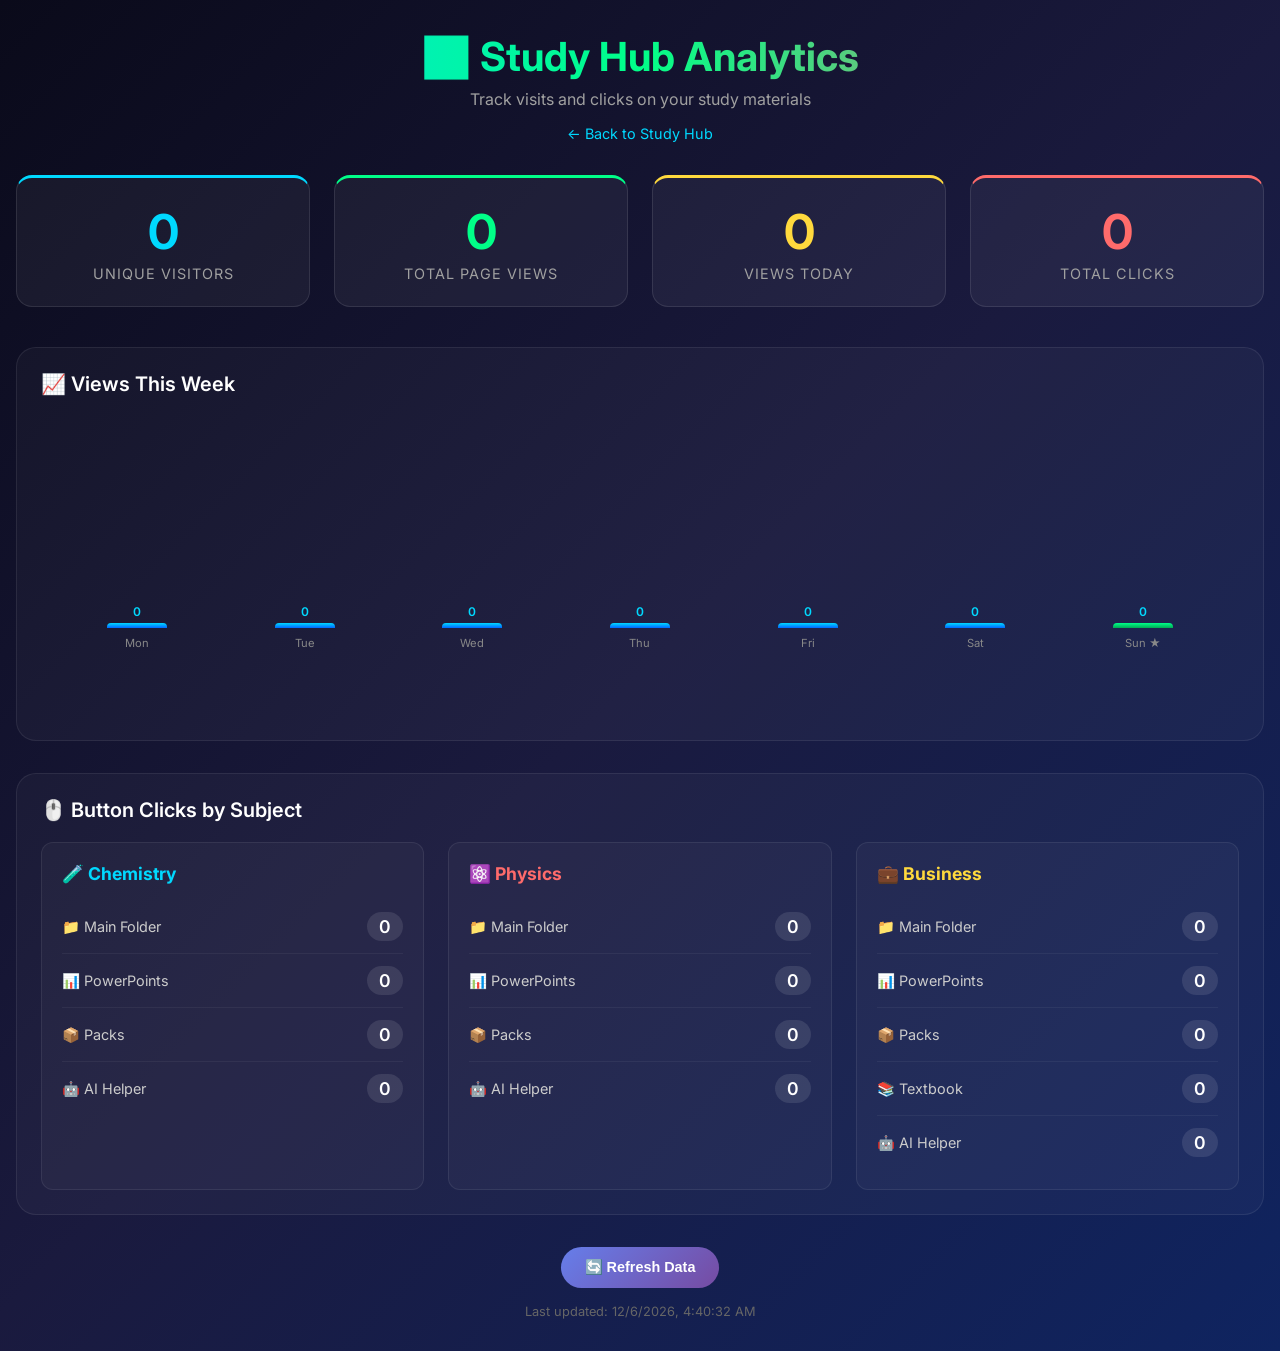
==== stats.html @ a72aca6e "Add files via upload" ====
<!DOCTYPE html>
<html lang="en">
<head>
    <meta charset="UTF-8">
    <meta name="viewport" content="width=device-width, initial-scale=1.0">
    <title>📊 Study Hub Analytics</title>
    <link rel="preconnect" href="https://fonts.googleapis.com">
    <link rel="preconnect" href="https://fonts.gstatic.com" crossorigin>
    <link href="https://fonts.googleapis.com/css2?family=Inter:wght@400;500;600;700&display=swap" rel="stylesheet">
    <style>
        * {
            margin: 0;
            padding: 0;
            box-sizing: border-box;
        }

        body {
            font-family: 'Inter', -apple-system, BlinkMacSystemFont, 'Segoe UI', Roboto, sans-serif;
            background: linear-gradient(135deg, #0a0a1a 0%, #1a1a3e 50%, #0f2460 100%);
            min-height: 100vh;
            color: #ffffff;
            padding: 2rem 1rem;
        }

        .container {
            max-width: 1400px;
            margin: 0 auto;
        }

        header {
            text-align: center;
            margin-bottom: 2rem;
        }

        header h1 {
            font-size: 2.5rem;
            font-weight: 700;
            margin-bottom: 0.5rem;
            background: linear-gradient(90deg, #00d9ff, #00ff88, #ff6b6b);
            -webkit-background-clip: text;
            -webkit-text-fill-color: transparent;
            background-clip: text;
        }

        .subtitle {
            color: #a0a0a0;
            font-size: 1rem;
        }

        .back-link {
            display: inline-block;
            margin-top: 1rem;
            color: #00d9ff;
            text-decoration: none;
            font-size: 0.9rem;
            transition: all 0.3s;
        }

        .back-link:hover {
            color: #00ff88;
        }

        /* Stats Overview */
        .stats-overview {
            display: grid;
            grid-template-columns: repeat(auto-fit, minmax(200px, 1fr));
            gap: 1.5rem;
            margin-bottom: 2.5rem;
        }

        .stat-card {
            background: rgba(255, 255, 255, 0.05);
            border-radius: 16px;
            padding: 1.5rem;
            text-align: center;
            border: 1px solid rgba(255, 255, 255, 0.1);
            transition: all 0.3s;
        }

        .stat-card:hover {
            transform: translateY(-3px);
            box-shadow: 0 10px 30px rgba(0, 0, 0, 0.3);
        }

        .stat-card.visitors {
            border-top: 3px solid #00d9ff;
        }

        .stat-card.pageviews {
            border-top: 3px solid #00ff88;
        }

        .stat-card.clicks {
            border-top: 3px solid #ff6b6b;
        }

        .stat-card.today {
            border-top: 3px solid #ffd93d;
        }

        .stat-value {
            font-size: 3rem;
            font-weight: 700;
            margin-bottom: 0.25rem;
        }

        .stat-card.visitors .stat-value { color: #00d9ff; }
        .stat-card.pageviews .stat-value { color: #00ff88; }
        .stat-card.clicks .stat-value { color: #ff6b6b; }
        .stat-card.today .stat-value { color: #ffd93d; }

        .stat-label {
            color: #a0a0a0;
            font-size: 0.9rem;
            text-transform: uppercase;
            letter-spacing: 1px;
        }

        /* Sections */
        .section {
            background: rgba(255, 255, 255, 0.03);
            border-radius: 20px;
            padding: 1.5rem;
            margin-bottom: 2rem;
            border: 1px solid rgba(255, 255, 255, 0.08);
        }

        .section-title {
            font-size: 1.25rem;
            font-weight: 600;
            margin-bottom: 1.25rem;
            display: flex;
            align-items: center;
            gap: 0.5rem;
        }

        /* Click Stats Grid */
        .clicks-grid {
            display: grid;
            grid-template-columns: repeat(auto-fit, minmax(300px, 1fr));
            gap: 1.5rem;
        }

        .subject-stats {
            background: rgba(255, 255, 255, 0.03);
            border-radius: 12px;
            padding: 1.25rem;
            border: 1px solid rgba(255, 255, 255, 0.08);
        }

        .subject-stats h3 {
            font-size: 1.1rem;
            margin-bottom: 1rem;
            display: flex;
            align-items: center;
            gap: 0.5rem;
        }

        .subject-stats.chemistry h3 { color: #00d9ff; }
        .subject-stats.physics h3 { color: #ff6b6b; }
        .subject-stats.business h3 { color: #ffd93d; }

        .click-item {
            display: flex;
            justify-content: space-between;
            align-items: center;
            padding: 0.75rem 0;
            border-bottom: 1px solid rgba(255, 255, 255, 0.05);
        }

        .click-item:last-child {
            border-bottom: none;
        }

        .click-name {
            display: flex;
            align-items: center;
            gap: 0.5rem;
            color: #ccc;
            font-size: 0.9rem;
        }

        .click-count {
            font-weight: 600;
            font-size: 1.1rem;
            color: #fff;
            background: rgba(255, 255, 255, 0.1);
            padding: 0.25rem 0.75rem;
            border-radius: 20px;
        }

        /* Chart Container */
        .chart-container {
            height: 300px;
            position: relative;
        }

        .chart-bars {
            display: flex;
            align-items: flex-end;
            justify-content: space-around;
            height: 250px;
            padding: 1rem;
            gap: 0.5rem;
        }

        .bar-wrapper {
            display: flex;
            flex-direction: column;
            align-items: center;
            flex: 1;
            max-width: 60px;
        }

        .bar {
            width: 100%;
            background: linear-gradient(180deg, #00d9ff 0%, #0066ff 100%);
            border-radius: 4px 4px 0 0;
            min-height: 5px;
            transition: all 0.5s ease;
            position: relative;
        }

        .bar:hover {
            filter: brightness(1.2);
        }

        .bar-label {
            font-size: 0.7rem;
            color: #888;
            margin-top: 0.5rem;
            text-align: center;
        }

        .bar-value {
            font-size: 0.75rem;
            color: #00d9ff;
            margin-bottom: 0.25rem;
            font-weight: 600;
        }

        /* Loading */
        .loading {
            text-align: center;
            padding: 3rem;
            color: #888;
        }

        .loading-spinner {
            width: 40px;
            height: 40px;
            border: 3px solid rgba(255, 255, 255, 0.1);
            border-top-color: #00d9ff;
            border-radius: 50%;
            animation: spin 1s linear infinite;
            margin: 0 auto 1rem;
        }

        @keyframes spin {
            to { transform: rotate(360deg); }
        }

        /* Error */
        .error {
            background: rgba(255, 107, 107, 0.1);
            border: 1px solid rgba(255, 107, 107, 0.3);
            border-radius: 12px;
            padding: 1.5rem;
            text-align: center;
            color: #ff6b6b;
        }

        /* Refresh Button */
        .refresh-btn {
            background: linear-gradient(135deg, #667eea 0%, #764ba2 100%);
            color: white;
            border: none;
            padding: 0.75rem 1.5rem;
            border-radius: 25px;
            cursor: pointer;
            font-weight: 600;
            font-size: 0.9rem;
            transition: all 0.3s;
            display: inline-flex;
            align-items: center;
            gap: 0.5rem;
        }

        .refresh-btn:hover {
            transform: translateY(-2px);
            box-shadow: 0 5px 20px rgba(102, 126, 234, 0.4);
        }

        .last-updated {
            color: #666;
            font-size: 0.8rem;
            margin-top: 1rem;
        }

        /* Top Pages Table */
        .pages-table {
            width: 100%;
            border-collapse: collapse;
        }

        .pages-table th,
        .pages-table td {
            padding: 0.75rem;
            text-align: left;
            border-bottom: 1px solid rgba(255, 255, 255, 0.05);
        }

        .pages-table th {
            color: #888;
            font-weight: 500;
            font-size: 0.85rem;
            text-transform: uppercase;
            letter-spacing: 0.5px;
        }

        .pages-table td {
            color: #ccc;
        }

        .pages-table .count {
            color: #00ff88;
            font-weight: 600;
        }

        /* Responsive */
        @media (max-width: 768px) {
            header h1 {
                font-size: 1.75rem;
            }
            
            .stats-overview {
                grid-template-columns: repeat(2, 1fr);
            }
            
            .stat-value {
                font-size: 2rem;
            }

            .clicks-grid {
                grid-template-columns: 1fr;
            }
        }
    </style>
</head>
<body>
    <div class="container">
        <header>
            <h1>📊 Study Hub Analytics</h1>
            <p class="subtitle">Track visits and clicks on your study materials</p>
            <a href="index.html" class="back-link">← Back to Study Hub</a>
        </header>

        <div id="content">
            <div class="loading">
                <div class="loading-spinner"></div>
                <p>Loading analytics data...</p>
            </div>
        </div>
    </div>

    <script>
        const API_TOKEN = '12tmoo7i14a021hqzvahxxjmuykbzyu5gx944eio9dfu6wgfjo';
        const API_BASE = 'https://dalil-bot.goatcounter.com/api/v0';

        // Button click tracking paths
        const clickPaths = {
            chemistry: [
                { path: 'chemistry-main-folder', label: 'Main Folder', icon: '📁' },
                { path: 'chemistry-powerpoints', label: 'PowerPoints', icon: '📊' },
                { path: 'chemistry-packs', label: 'Packs', icon: '📦' },
                { path: 'chemistry-ai-helper', label: 'AI Helper', icon: '🤖' }
            ],
            physics: [
                { path: 'physics-main-folder', label: 'Main Folder', icon: '📁' },
                { path: 'physics-powerpoints', label: 'PowerPoints', icon: '📊' },
                { path: 'physics-packs', label: 'Packs', icon: '📦' },
                { path: 'physics-ai-helper', label: 'AI Helper', icon: '🤖' }
            ],
            business: [
                { path: 'business-main-folder', label: 'Main Folder', icon: '📁' },
                { path: 'business-powerpoints', label: 'PowerPoints', icon: '📊' },
                { path: 'business-packs', label: 'Packs', icon: '📦' },
                { path: 'business-textbook', label: 'Textbook', icon: '📚' },
                { path: 'business-ai-helper', label: 'AI Helper', icon: '🤖' }
            ]
        };

        async function fetchStats() {
            try {
                const response = await fetch(`${API_BASE}/stats/total`, {
                    headers: {
                        'Authorization': `Bearer ${API_TOKEN}`
                    }
                });
                
                if (!response.ok) throw new Error('Failed to fetch stats');
                return await response.json();
            } catch (error) {
                console.error('Error fetching total stats:', error);
                return null;
            }
        }

        async function fetchHits(period = 'week') {
            try {
                const response = await fetch(`${API_BASE}/stats/hits?period=${period}`, {
                    headers: {
                        'Authorization': `Bearer ${API_TOKEN}`
                    }
                });
                
                if (!response.ok) throw new Error('Failed to fetch hits');
                return await response.json();
            } catch (error) {
                console.error('Error fetching hits:', error);
                return null;
            }
        }

        async function fetchPathStats(path) {
            try {
                const response = await fetch(`${API_BASE}/stats/hits?filter=${encodeURIComponent(path)}`, {
                    headers: {
                        'Authorization': `Bearer ${API_TOKEN}`
                    }
                });
                
                if (!response.ok) return 0;
                const data = await response.json();
                return data.total || 0;
            } catch (error) {
                return 0;
            }
        }

        function formatNumber(num) {
            if (num >= 1000) {
                return (num / 1000).toFixed(1) + 'k';
            }
            return num.toString();
        }

        async function loadAnalytics() {
            const content = document.getElementById('content');
            
            try {
                // Fetch main stats
                const [totalStats, hitsData] = await Promise.all([
                    fetchStats(),
                    fetchHits('week')
                ]);

                // Calculate totals
                let totalVisitors = 0;
                let totalPageviews = 0;
                let todayViews = 0;
                let dailyData = [];

                if (hitsData && hitsData.hits) {
                    hitsData.hits.forEach(hit => {
                        totalPageviews += hit.count || 0;
                        if (hit.stats) {
                            hit.stats.forEach(stat => {
                                dailyData.push({
                                    date: stat.day,
                                    count: stat.count
                                });
                            });
                        }
                    });
                }

                if (totalStats) {
                    totalVisitors = totalStats.total_unique || totalStats.total || 0;
                    totalPageviews = totalStats.total || totalPageviews;
                }

                // Get today's count
                const today = new Date().toISOString().split('T')[0];
                if (dailyData.length > 0) {
                    const todayData = dailyData.find(d => d.date === today);
                    todayViews = todayData ? todayData.count : 0;
                }

                // Build the dashboard HTML
                let html = `
                    <div class="stats-overview">
                        <div class="stat-card visitors">
                            <div class="stat-value">${formatNumber(totalVisitors)}</div>
                            <div class="stat-label">Unique Visitors</div>
                        </div>
                        <div class="stat-card pageviews">
                            <div class="stat-value">${formatNumber(totalPageviews)}</div>
                            <div class="stat-label">Total Page Views</div>
                        </div>
                        <div class="stat-card today">
                            <div class="stat-value">${formatNumber(todayViews)}</div>
                            <div class="stat-label">Views Today</div>
                        </div>
                        <div class="stat-card clicks">
                            <div class="stat-value" id="total-clicks">-</div>
                            <div class="stat-label">Total Clicks</div>
                        </div>
                    </div>

                    <div class="section">
                        <h2 class="section-title">📈 Views This Week</h2>
                        <div class="chart-container">
                            <div class="chart-bars" id="weekly-chart">
                                ${generateWeeklyChart(dailyData)}
                            </div>
                        </div>
                    </div>

                    <div class="section">
                        <h2 class="section-title">🖱️ Button Clicks by Subject</h2>
                        <div class="clicks-grid">
                            <div class="subject-stats chemistry">
                                <h3>🧪 Chemistry</h3>
                                <div id="chemistry-clicks">
                                    <div class="loading"><div class="loading-spinner"></div></div>
                                </div>
                            </div>
                            <div class="subject-stats physics">
                                <h3>⚛️ Physics</h3>
                                <div id="physics-clicks">
                                    <div class="loading"><div class="loading-spinner"></div></div>
                                </div>
                            </div>
                            <div class="subject-stats business">
                                <h3>💼 Business</h3>
                                <div id="business-clicks">
                                    <div class="loading"><div class="loading-spinner"></div></div>
                                </div>
                            </div>
                        </div>
                    </div>

                    <div style="text-align: center; margin-top: 2rem;">
                        <button class="refresh-btn" onclick="location.reload()">
                            🔄 Refresh Data
                        </button>
                        <p class="last-updated">Last updated: ${new Date().toLocaleString()}</p>
                    </div>
                `;

                content.innerHTML = html;

                // Load click stats for each subject
                loadClickStats();

            } catch (error) {
                content.innerHTML = `
                    <div class="error">
                        <h3>⚠️ Could not load analytics</h3>
                        <p>${error.message}</p>
                        <button class="refresh-btn" onclick="location.reload()" style="margin-top: 1rem;">
                            🔄 Try Again
                        </button>
                    </div>
                `;
            }
        }

        function generateWeeklyChart(dailyData) {
            const days = ['Sun', 'Mon', 'Tue', 'Wed', 'Thu', 'Fri', 'Sat'];
            const today = new Date();
            let chartHtml = '';
            let maxCount = 1;

            // Get last 7 days
            const weekData = [];
            for (let i = 6; i >= 0; i--) {
                const date = new Date(today);
                date.setDate(date.getDate() - i);
                const dateStr = date.toISOString().split('T')[0];
                const dayData = dailyData.find(d => d.date === dateStr);
                const count = dayData ? dayData.count : 0;
                weekData.push({
                    day: days[date.getDay()],
                    count: count,
                    isToday: i === 0
                });
                if (count > maxCount) maxCount = count;
            }

            weekData.forEach(data => {
                const height = Math.max((data.count / maxCount) * 200, 5);
                const barColor = data.isToday 
                    ? 'linear-gradient(180deg, #00ff88 0%, #00aa55 100%)'
                    : 'linear-gradient(180deg, #00d9ff 0%, #0066ff 100%)';
                
                chartHtml += `
                    <div class="bar-wrapper">
                        <div class="bar-value">${data.count}</div>
                        <div class="bar" style="height: ${height}px; background: ${barColor};"></div>
                        <div class="bar-label">${data.day}${data.isToday ? ' ★' : ''}</div>
                    </div>
                `;
            });

            return chartHtml;
        }

        async function loadClickStats() {
            let totalClicks = 0;

            for (const [subject, paths] of Object.entries(clickPaths)) {
                const container = document.getElementById(`${subject}-clicks`);
                let html = '';

                for (const item of paths) {
                    // For now, show placeholder - GoatCounter click tracking needs page loads to register
                    const count = 0; // Will populate as clicks happen
                    totalClicks += count;

                    html += `
                        <div class="click-item">
                            <span class="click-name">${item.icon} ${item.label}</span>
                            <span class="click-count">${count}</span>
                        </div>
                    `;
                }

                container.innerHTML = html;
            }

            // Update total clicks
            document.getElementById('total-clicks').textContent = formatNumber(totalClicks);
        }

        // Load analytics on page load
        loadAnalytics();
    </script>
</body>
</html>
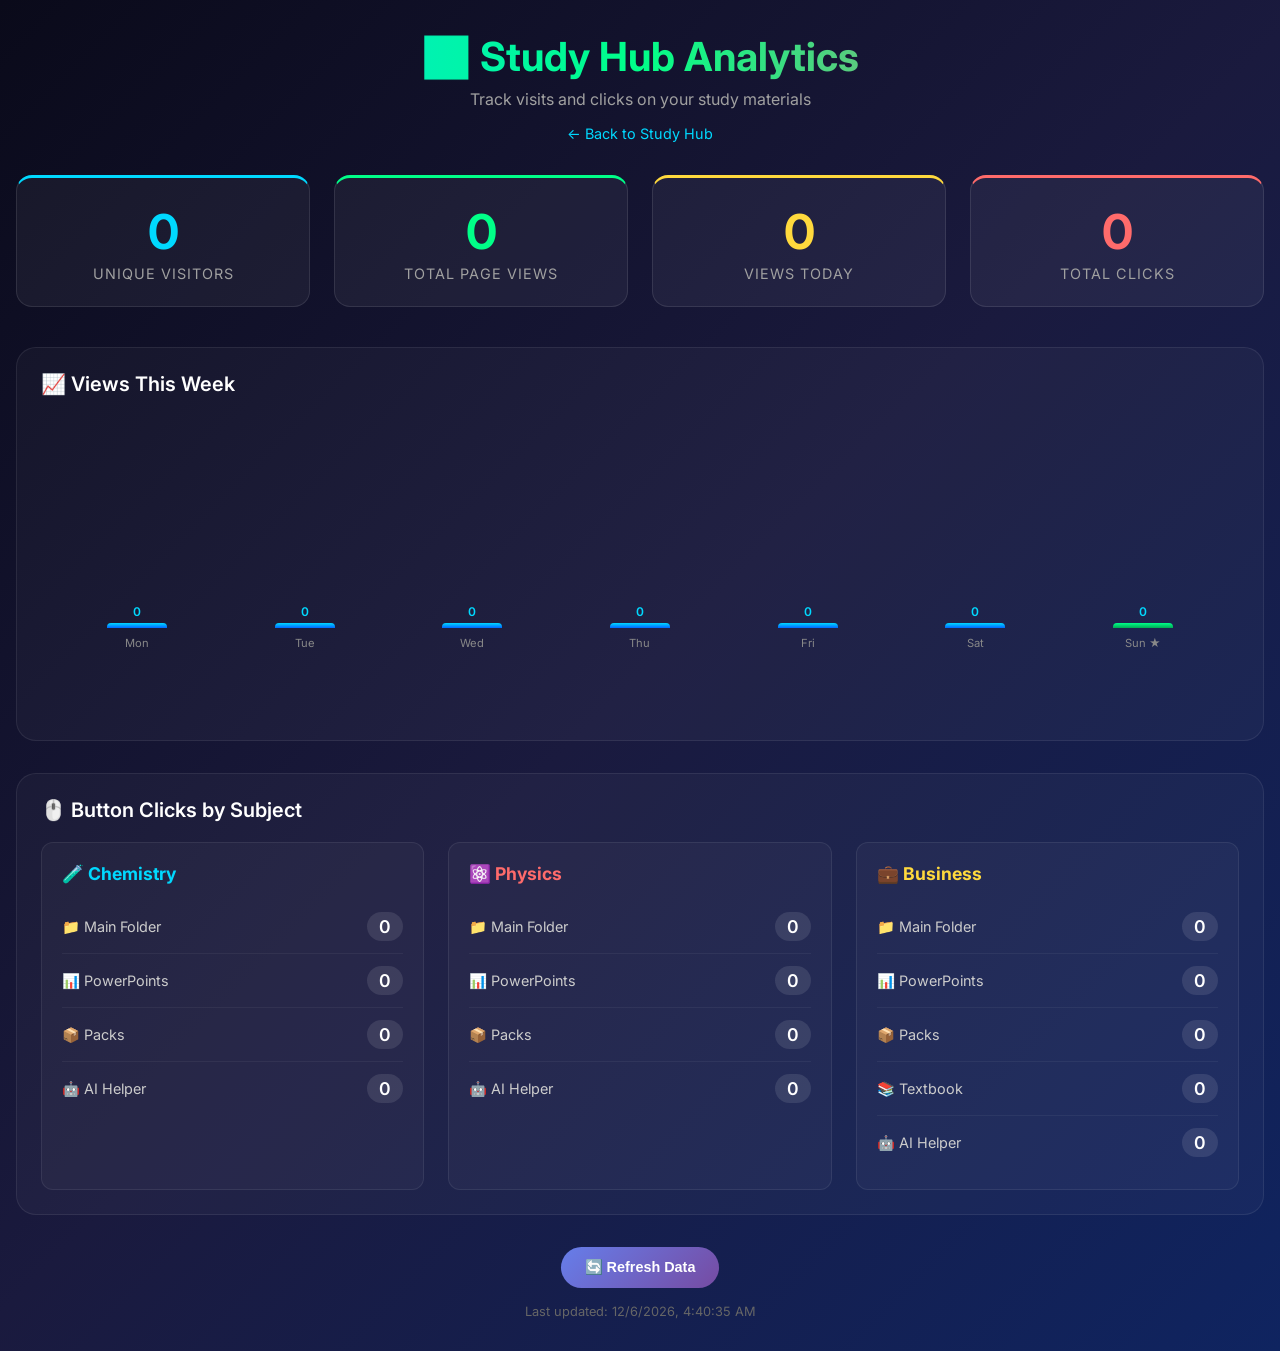
==== commit 4c76f8bd: "Add files via upload" ====
--- a/stats.html
+++ b/stats.html
@@ -367,26 +367,26 @@
         const API_TOKEN = '12tmoo7i14a021hqzvahxxjmuykbzyu5gx944eio9dfu6wgfjo';
         const API_BASE = 'https://dalil-bot.goatcounter.com/api/v0';
 
-        // Button click tracking paths
+        // Button click tracking paths (now with 'click/' prefix)
         const clickPaths = {
             chemistry: [
-                { path: 'chemistry-main-folder', label: 'Main Folder', icon: '📁' },
-                { path: 'chemistry-powerpoints', label: 'PowerPoints', icon: '📊' },
-                { path: 'chemistry-packs', label: 'Packs', icon: '📦' },
-                { path: 'chemistry-ai-helper', label: 'AI Helper', icon: '🤖' }
+                { path: 'click/chemistry-main-folder', label: 'Main Folder', icon: '📁' },
+                { path: 'click/chemistry-powerpoints', label: 'PowerPoints', icon: '📊' },
+                { path: 'click/chemistry-packs', label: 'Packs', icon: '📦' },
+                { path: 'click/chemistry-ai-helper', label: 'AI Helper', icon: '🤖' }
             ],
             physics: [
-                { path: 'physics-main-folder', label: 'Main Folder', icon: '📁' },
-                { path: 'physics-powerpoints', label: 'PowerPoints', icon: '📊' },
-                { path: 'physics-packs', label: 'Packs', icon: '📦' },
-                { path: 'physics-ai-helper', label: 'AI Helper', icon: '🤖' }
+                { path: 'click/physics-main-folder', label: 'Main Folder', icon: '📁' },
+                { path: 'click/physics-powerpoints', label: 'PowerPoints', icon: '📊' },
+                { path: 'click/physics-packs', label: 'Packs', icon: '📦' },
+                { path: 'click/physics-ai-helper', label: 'AI Helper', icon: '🤖' }
             ],
             business: [
-                { path: 'business-main-folder', label: 'Main Folder', icon: '📁' },
-                { path: 'business-powerpoints', label: 'PowerPoints', icon: '📊' },
-                { path: 'business-packs', label: 'Packs', icon: '📦' },
-                { path: 'business-textbook', label: 'Textbook', icon: '📚' },
-                { path: 'business-ai-helper', label: 'AI Helper', icon: '🤖' }
+                { path: 'click/business-main-folder', label: 'Main Folder', icon: '📁' },
+                { path: 'click/business-powerpoints', label: 'PowerPoints', icon: '📊' },
+                { path: 'click/business-packs', label: 'Packs', icon: '📦' },
+                { path: 'click/business-textbook', label: 'Textbook', icon: '📚' },
+                { path: 'click/business-ai-helper', label: 'AI Helper', icon: '🤖' }
             ]
         };
 
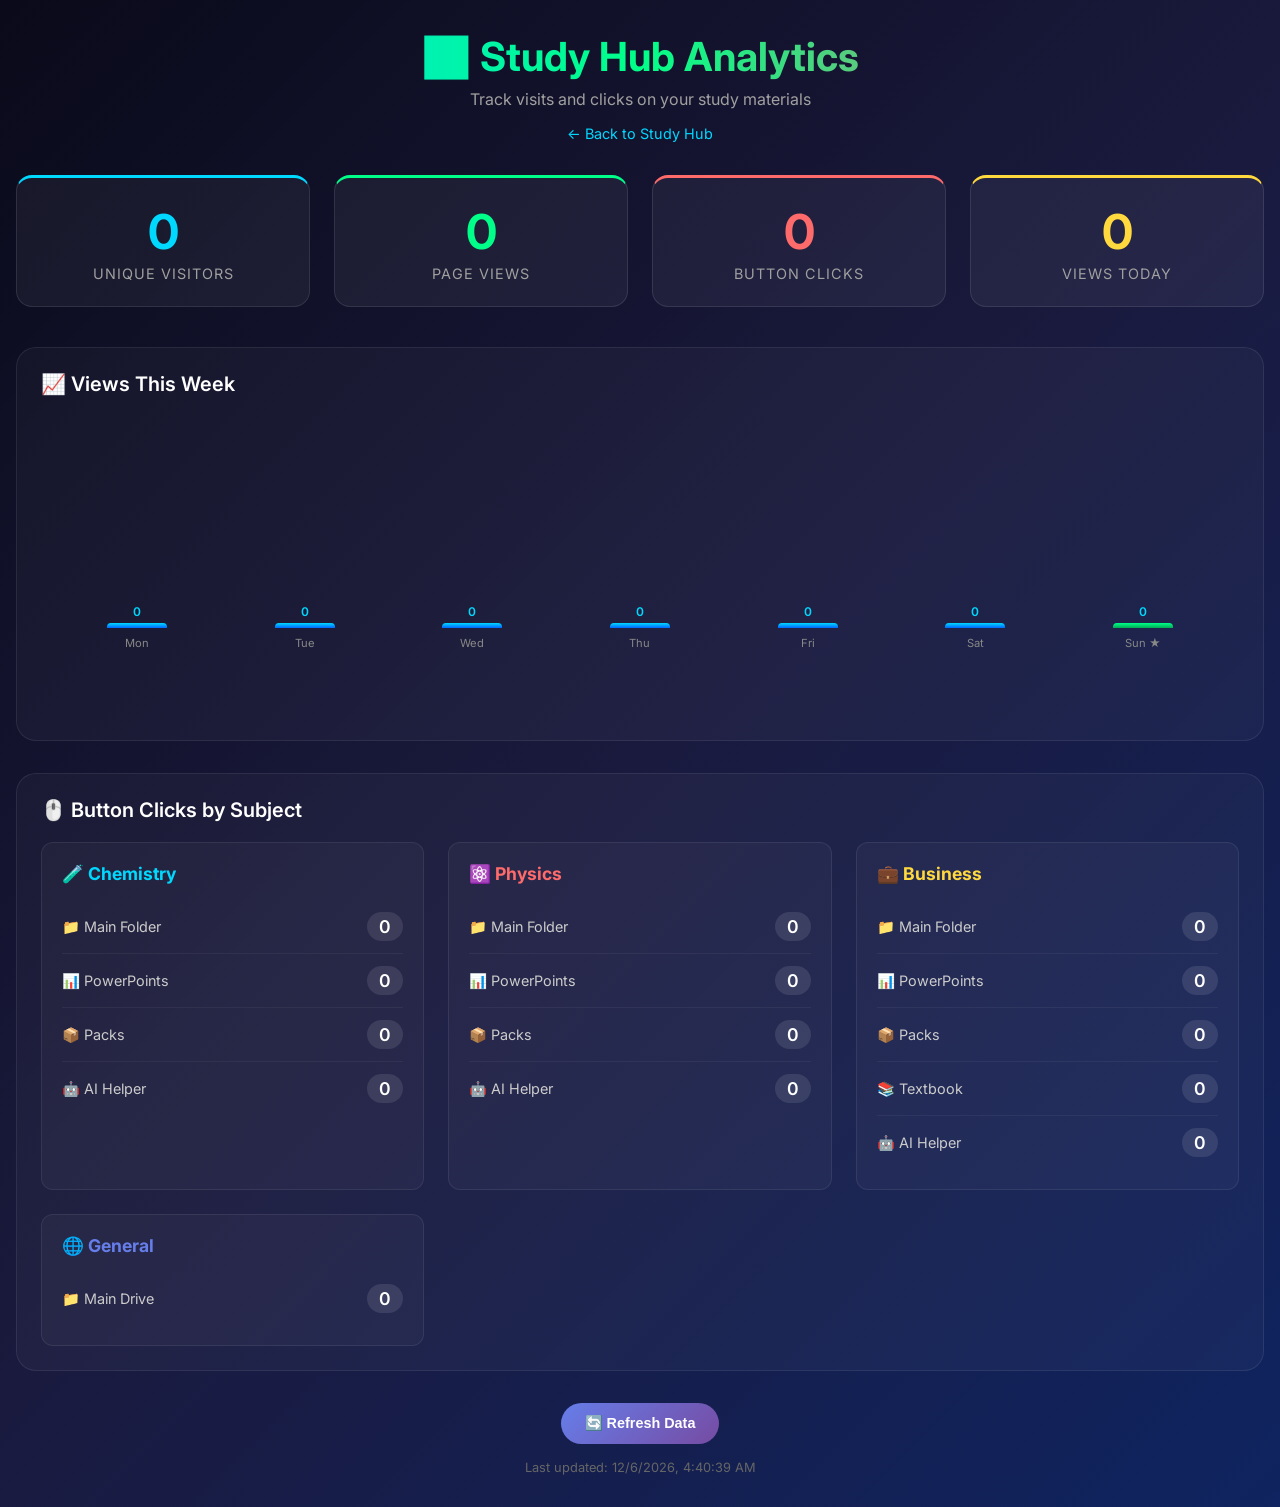
==== commit 092b026a: "Add files via upload" ====
--- a/stats.html
+++ b/stats.html
@@ -159,6 +159,7 @@
         .subject-stats.chemistry h3 { color: #00d9ff; }
         .subject-stats.physics h3 { color: #ff6b6b; }
         .subject-stats.business h3 { color: #ffd93d; }
+        .subject-stats.other h3 { color: #667eea; }
 
         .click-item {
             display: flex;
@@ -367,28 +368,34 @@
         const API_TOKEN = '12tmoo7i14a021hqzvahxxjmuykbzyu5gx944eio9dfu6wgfjo';
         const API_BASE = 'https://dalil-bot.goatcounter.com/api/v0';
 
-        // Button click tracking paths (now with 'click/' prefix)
+        // Button click tracking paths - matches what GoatCounter records
         const clickPaths = {
             chemistry: [
-                { path: 'click/chemistry-main-folder', label: 'Main Folder', icon: '📁' },
-                { path: 'click/chemistry-powerpoints', label: 'PowerPoints', icon: '📊' },
-                { path: 'click/chemistry-packs', label: 'Packs', icon: '📦' },
-                { path: 'click/chemistry-ai-helper', label: 'AI Helper', icon: '🤖' }
+                { path: 'click/chemistry-main-folder', altPath: 'chemistry-main-folder', label: 'Main Folder', icon: '📁' },
+                { path: 'click/chemistry-powerpoints', altPath: 'chemistry-powerpoints', label: 'PowerPoints', icon: '📊' },
+                { path: 'click/chemistry-packs', altPath: 'chemistry-packs', label: 'Packs', icon: '📦' },
+                { path: 'click/chemistry-ai-helper', altPath: 'chemistry-ai-helper', label: 'AI Helper', icon: '🤖' }
             ],
             physics: [
-                { path: 'click/physics-main-folder', label: 'Main Folder', icon: '📁' },
-                { path: 'click/physics-powerpoints', label: 'PowerPoints', icon: '📊' },
-                { path: 'click/physics-packs', label: 'Packs', icon: '📦' },
-                { path: 'click/physics-ai-helper', label: 'AI Helper', icon: '🤖' }
+                { path: 'click/physics-main-folder', altPath: 'physics-main-folder', label: 'Main Folder', icon: '📁' },
+                { path: 'click/physics-powerpoints', altPath: 'physics-powerpoints', label: 'PowerPoints', icon: '📊' },
+                { path: 'click/physics-packs', altPath: 'physics-packs', label: 'Packs', icon: '📦' },
+                { path: 'click/physics-ai-helper', altPath: 'physics-ai-helper', label: 'AI Helper', icon: '🤖' }
             ],
             business: [
-                { path: 'click/business-main-folder', label: 'Main Folder', icon: '📁' },
-                { path: 'click/business-powerpoints', label: 'PowerPoints', icon: '📊' },
-                { path: 'click/business-packs', label: 'Packs', icon: '📦' },
-                { path: 'click/business-textbook', label: 'Textbook', icon: '📚' },
-                { path: 'click/business-ai-helper', label: 'AI Helper', icon: '🤖' }
+                { path: 'click/business-main-folder', altPath: 'business-main-folder', label: 'Main Folder', icon: '📁' },
+                { path: 'click/business-powerpoints', altPath: 'business-powerpoints', label: 'PowerPoints', icon: '📊' },
+                { path: 'click/business-packs', altPath: 'business-packs', label: 'Packs', icon: '📦' },
+                { path: 'click/business-textbook', altPath: 'business-textbook', label: 'Textbook', icon: '📚' },
+                { path: 'click/business-ai-helper', altPath: 'business-ai-helper', label: 'AI Helper', icon: '🤖' }
+            ],
+            other: [
+                { path: 'click/main-drive', altPath: 'main-drive', label: 'Main Drive', icon: '📁' }
             ]
         };
+
+        // Store all hits data globally
+        let allHitsData = [];
 
         async function fetchStats() {
             try {
@@ -408,34 +415,31 @@
 
         async function fetchHits(period = 'week') {
             try {
-                const response = await fetch(`${API_BASE}/stats/hits?period=${period}`, {
+                const response = await fetch(`${API_BASE}/stats/hits?period=${period}&limit=100`, {
                     headers: {
                         'Authorization': `Bearer ${API_TOKEN}`
                     }
                 });
                 
                 if (!response.ok) throw new Error('Failed to fetch hits');
-                return await response.json();
+                const data = await response.json();
+                allHitsData = data.hits || [];
+                return data;
             } catch (error) {
                 console.error('Error fetching hits:', error);
                 return null;
             }
         }
 
-        async function fetchPathStats(path) {
-            try {
-                const response = await fetch(`${API_BASE}/stats/hits?filter=${encodeURIComponent(path)}`, {
-                    headers: {
-                        'Authorization': `Bearer ${API_TOKEN}`
-                    }
-                });
-                
-                if (!response.ok) return 0;
-                const data = await response.json();
-                return data.total || 0;
-            } catch (error) {
-                return 0;
-            }
+        function getClickCount(pathName, altPath) {
+            // Search through all hits for matching path
+            for (const hit of allHitsData) {
+                if (hit.path === pathName || hit.path === altPath || 
+                    hit.path === '/' + pathName || hit.path === '/' + altPath) {
+                    return hit.count || 0;
+                }
+            }
+            return 0;
         }
 
         function formatNumber(num) {
@@ -455,15 +459,33 @@
                     fetchHits('week')
                 ]);
 
-                // Calculate totals
+                // Calculate totals - separate page views from clicks
                 let totalVisitors = 0;
                 let totalPageviews = 0;
+                let totalClicks = 0;
                 let todayViews = 0;
                 let dailyData = [];
 
                 if (hitsData && hitsData.hits) {
                     hitsData.hits.forEach(hit => {
-                        totalPageviews += hit.count || 0;
+                        // Check if it's a click event (contains click paths)
+                        const isClick = hit.path && (
+                            hit.path.includes('click/') || 
+                            hit.path.includes('-main-folder') ||
+                            hit.path.includes('-powerpoints') ||
+                            hit.path.includes('-packs') ||
+                            hit.path.includes('-ai-helper') ||
+                            hit.path.includes('-textbook') ||
+                            hit.path === 'main-drive' ||
+                            hit.path === '/main-drive'
+                        );
+                        
+                        if (isClick) {
+                            totalClicks += hit.count || 0;
+                        } else {
+                            totalPageviews += hit.count || 0;
+                        }
+                        
                         if (hit.stats) {
                             hit.stats.forEach(stat => {
                                 dailyData.push({
@@ -477,7 +499,6 @@
 
                 if (totalStats) {
                     totalVisitors = totalStats.total_unique || totalStats.total || 0;
-                    totalPageviews = totalStats.total || totalPageviews;
                 }
 
                 // Get today's count
@@ -496,15 +517,15 @@
                         </div>
                         <div class="stat-card pageviews">
                             <div class="stat-value">${formatNumber(totalPageviews)}</div>
-                            <div class="stat-label">Total Page Views</div>
+                            <div class="stat-label">Page Views</div>
+                        </div>
+                        <div class="stat-card clicks">
+                            <div class="stat-value">${formatNumber(totalClicks)}</div>
+                            <div class="stat-label">Button Clicks</div>
                         </div>
                         <div class="stat-card today">
                             <div class="stat-value">${formatNumber(todayViews)}</div>
                             <div class="stat-label">Views Today</div>
-                        </div>
-                        <div class="stat-card clicks">
-                            <div class="stat-value" id="total-clicks">-</div>
-                            <div class="stat-label">Total Clicks</div>
                         </div>
                     </div>
 
@@ -538,6 +559,12 @@
                                     <div class="loading"><div class="loading-spinner"></div></div>
                                 </div>
                             </div>
+                            <div class="subject-stats other">
+                                <h3>🌐 General</h3>
+                                <div id="other-clicks">
+                                    <div class="loading"><div class="loading-spinner"></div></div>
+                                </div>
+                            </div>
                         </div>
                     </div>
 
@@ -608,16 +635,12 @@
         }
 
         async function loadClickStats() {
-            let totalClicks = 0;
-
             for (const [subject, paths] of Object.entries(clickPaths)) {
                 const container = document.getElementById(`${subject}-clicks`);
                 let html = '';
 
                 for (const item of paths) {
-                    // For now, show placeholder - GoatCounter click tracking needs page loads to register
-                    const count = 0; // Will populate as clicks happen
-                    totalClicks += count;
+                    const count = getClickCount(item.path, item.altPath);
 
                     html += `
                         <div class="click-item">
@@ -627,11 +650,10 @@
                     `;
                 }
 
-                container.innerHTML = html;
-            }
-
-            // Update total clicks
-            document.getElementById('total-clicks').textContent = formatNumber(totalClicks);
+                if (container) {
+                    container.innerHTML = html;
+                }
+            }
         }
 
         // Load analytics on page load
